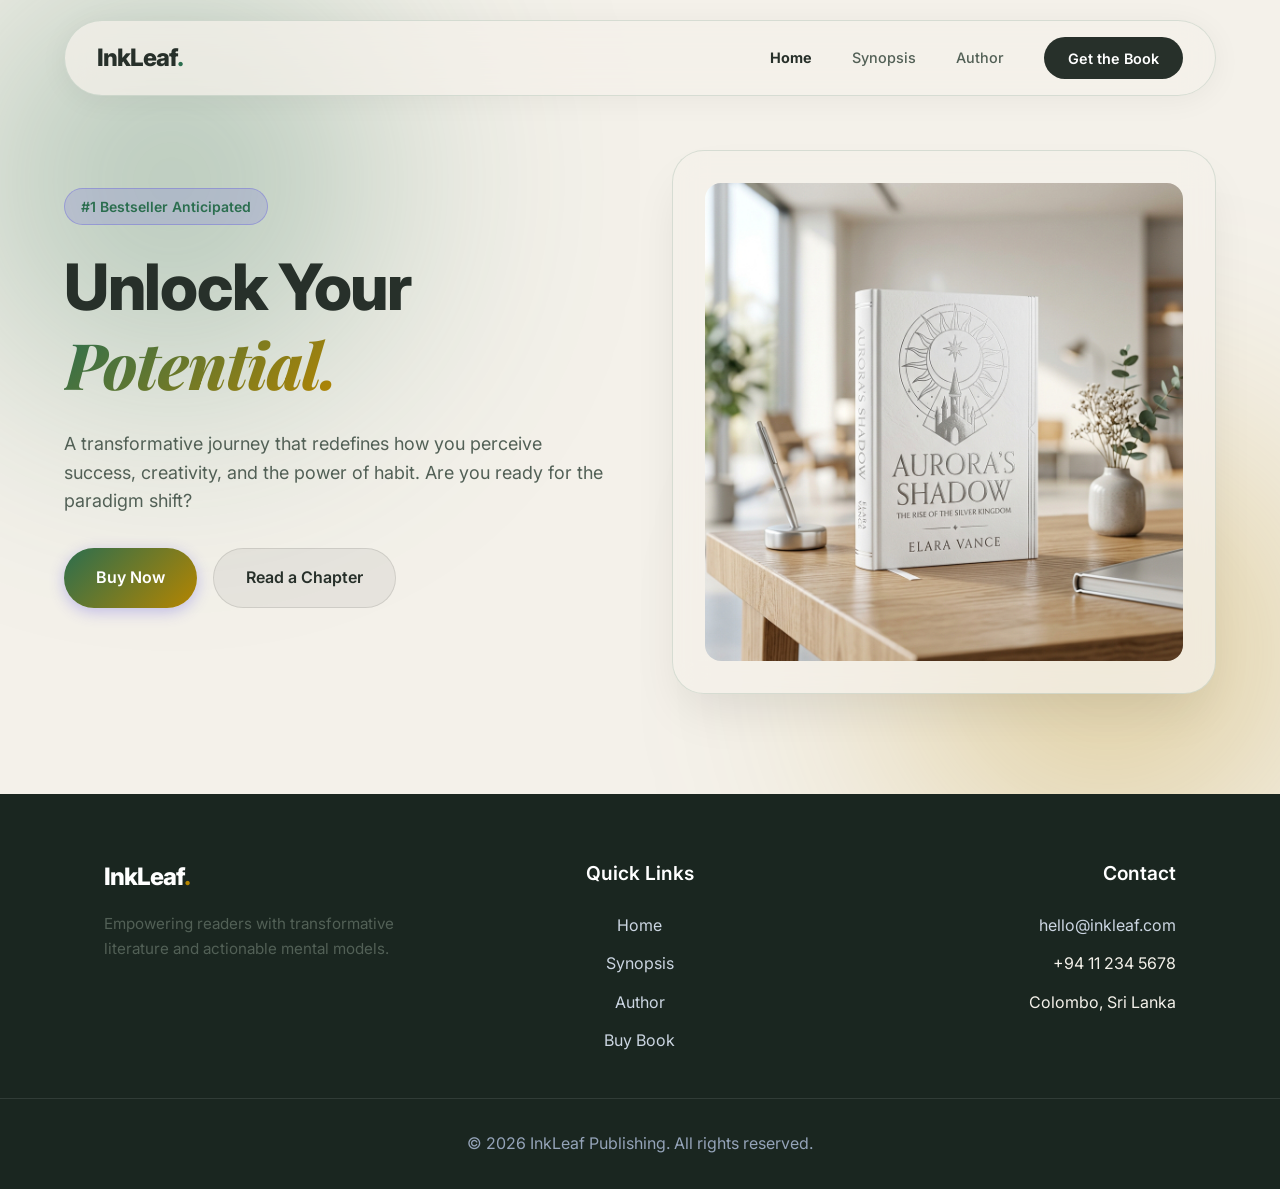
==== index.html @ 439c5c74 "InkLeaf website" ====
<!DOCTYPE html>
<html lang="en">
<head>
    <meta charset="UTF-8">
    <meta name="viewport" content="width=device-width, initial-scale=1.0">
    <title>InkLeaf | Home</title>
    <link href="https://fonts.googleapis.com/css2?family=Inter:wght@300;400;600;800&family=Playfair+Display:ital,wght@0,600;1,600&display=swap" rel="stylesheet">
    <link rel="stylesheet" href="style.css">
</head>
<body>
    <div class="bg-glow glow-1"></div>
    <div class="bg-glow glow-2"></div>

    <nav class="navbar glass">
        <a href="index.html" class="logo">InkLeaf<span>.</span></a>
        <ul class="nav-links">
            <li><a href="index.html" class="active">Home</a></li>
            <li><a href="synopsis.html">Synopsis</a></li>
            <li><a href="author.html">Author</a></li>
            <li><a href="buy.html" class="btn-sm">Get the Book</a></li>
        </ul>
    </nav>

    <header class="hero section">
        <div class="hero-content">
            <div class="badge">#1 Bestseller Anticipated</div>
            <h1 class="title">Unlock Your <span>Potential.</span></h1>
            <p>A transformative journey that redefines how you perceive success, creativity, and the power of habit. Are you ready for the paradigm shift?</p>
            <div class="hero-cta">
                <a href="buy.html" class="btn-primary">Buy Now</a>
                <a href="synopsis.html" class="btn-secondary">Read a Chapter</a>
            </div>
        </div>
        <div class="hero-image">
            <div class="image-wrapper glass">
                <img src="assets/book.png" alt="The Masterpiece Book Cover">
            </div>
        </div>
    </header>

    <footer class="footer">
        <div class="footer-container">
            <div class="footer-col">
                <a href="index.html" class="logo" style="margin-bottom: 1rem; display: block; color: white;">InkLeaf<span style="color: var(--accent-secondary);">.</span></a>
                <p>Empowering readers with transformative literature and actionable mental models.</p>
            </div>
            <div class="footer-col">
                <h3>Quick Links</h3>
                <ul>
                    <li><a href="index.html">Home</a></li>
                    <li><a href="synopsis.html">Synopsis</a></li>
                    <li><a href="author.html">Author</a></li>
                    <li><a href="buy.html">Buy Book</a></li>
                </ul>
            </div>
            <div class="footer-col">
                <h3>Contact</h3>
                <ul>
                    <li><a href="mailto:hello@inkleaf.com">hello@inkleaf.com</a></li>
                    <li>+94 11 234 5678</li>
                    <li>Colombo, Sri Lanka</li>
                </ul>
            </div>
        </div>
        <div class="footer-bottom">
            &copy; 2026 InkLeaf Publishing. All rights reserved.
        </div>
    </footer>
</body>
</html>
---- style.css ----
:root {
    --bg-color: #f4f1ea;
    --text-primary: #27302a;
    --text-secondary: #526056;
    --accent-primary: #2b6e4f;
    --accent-secondary: #b58500;
    --glass-bg: rgba(244, 241, 234, 0.75);
    --glass-border: rgba(43, 110, 79, 0.15);
    --font-sans: 'Inter', sans-serif;
    --font-serif: 'Playfair Display', serif;
}

* {
    margin: 0;
    padding: 0;
    box-sizing: border-box;
}

body {
    background-color: var(--bg-color);
    color: var(--text-primary);
    font-family: var(--font-sans);
    line-height: 1.6;
    overflow-x: hidden;
    position: relative;
    min-height: 100vh;
    display: flex;
    flex-direction: column;
}

/* Background Gradients */
.bg-glow {
    position: absolute;
    width: 600px;
    height: 600px;
    border-radius: 50%;
    filter: blur(120px);
    z-index: -1;
    opacity: 0.5;
    animation: float 10s infinite alternate ease-in-out;
}

.glow-1 {
    background: radial-gradient(circle, var(--accent-primary) 0%, transparent 70%);
    top: -10%;
    left: -10%;
}

.glow-2 {
    background: radial-gradient(circle, var(--accent-secondary) 0%, transparent 70%);
    bottom: 20%;
    right: -10%;
    animation-delay: -5s;
}

@keyframes float {
    0% { transform: translate(0, 0) scale(1); }
    100% { transform: translate(50px, 50px) scale(1.1); }
}

.glass {
    background: var(--glass-bg);
    backdrop-filter: blur(16px);
    -webkit-backdrop-filter: blur(16px);
    border: 1px solid var(--glass-border);
    box-shadow: 0 4px 30px rgba(0, 0, 0, 0.05);
}

.section {
    padding: 150px 5% 50px 5%;
    max-width: 1400px;
    margin: 0 auto;
    flex: 1;
}

h1 {
    font-size: clamp(3rem, 5vw, 5rem);
    font-weight: 800;
    letter-spacing: -0.02em;
    margin-bottom: 1.5rem;
    line-height: 1.2;
}

h1 span {
    background: linear-gradient(135deg, var(--accent-primary), var(--accent-secondary));
    -webkit-background-clip: text;
    -webkit-text-fill-color: transparent;
    font-family: var(--font-serif);
    font-style: italic;
}

h2 {
    font-size: clamp(2rem, 4vw, 3rem);
    font-weight: 600;
    margin-bottom: 1rem;
    line-height: 1.2;
}

p {
    color: var(--text-secondary);
    font-size: 1.125rem;
    margin-bottom: 2rem;
}

.btn-primary, .btn-secondary, .btn-sm {
    display: inline-flex;
    align-items: center;
    justify-content: center;
    padding: 1rem 2rem;
    border-radius: 50px;
    font-weight: 600;
    transition: all 0.3s ease;
    text-decoration: none;
    cursor: pointer;
    border: none;
    font-family: inherit;
}

.btn-primary {
    background: linear-gradient(135deg, var(--accent-primary), var(--accent-secondary));
    color: white;
    box-shadow: 0 4px 15px rgba(79, 70, 229, 0.3);
}

.btn-primary:hover {
    transform: translateY(-2px);
    box-shadow: 0 8px 25px rgba(79, 70, 229, 0.5);
}

.btn-secondary {
    background: rgba(0, 0, 0, 0.05);
    border: 1px solid rgba(0, 0, 0, 0.1);
    color: var(--text-primary);
}

.btn-secondary:hover {
    background: rgba(0, 0, 0, 0.1);
    transform: translateY(-2px);
}

.btn-sm {
    padding: 0.6rem 1.5rem;
    font-size: 0.9rem;
    background: var(--text-primary);
    color: white;
}

.btn-sm:hover {
    background: var(--text-secondary);
}

/* Navbar */
.navbar {
    position: fixed;
    top: 20px;
    left: 50%;
    transform: translateX(-50%);
    width: 90%;
    max-width: 1200px;
    display: flex;
    justify-content: space-between;
    align-items: center;
    padding: 1rem 2rem;
    border-radius: 100px;
    z-index: 1000;
}

.logo {
    font-size: 1.5rem;
    font-weight: 800;
    letter-spacing: -1px;
    color: var(--text-primary);
    text-decoration: none;
}

.logo span {
    color: var(--accent-primary);
}

.nav-links {
    display: flex;
    gap: 2.5rem;
    list-style: none;
    align-items: center;
}

.nav-links a:not(.btn-sm) {
    font-size: 0.9rem;
    font-weight: 500;
    color: var(--text-secondary);
    transition: color 0.3s ease;
    text-decoration: none;
}

.nav-links a:not(.btn-sm):hover, .nav-links a:not(.btn-sm).active {
    color: var(--text-primary);
    font-weight: 700;
}

.btn-sm.active {
    background: var(--accent-primary);
    color: white !important;
}

/* Hero Section */
.hero {
    display: grid;
    grid-template-columns: 1fr 1fr;
    align-items: center;
    gap: 4rem;
}

.badge {
    display: inline-block;
    padding: 0.4rem 1rem;
    background: rgba(79, 70, 229, 0.15);
    color: var(--accent-primary);
    border-radius: 50px;
    font-size: 0.875rem;
    font-weight: 600;
    margin-bottom: 1.5rem;
    border: 1px solid rgba(79, 70, 229, 0.3);
}

.hero-cta {
    display: flex;
    gap: 1rem;
    margin-bottom: 3rem;
}

.image-wrapper {
    position: relative;
    padding: 2rem;
    border-radius: 2rem;
    box-shadow: 0 25px 50px -12px rgba(0, 0, 0, 0.1);
}

.image-wrapper img {
    width: 100%;
    height: auto;
    border-radius: 1rem;
    display: block;
}

/* Synopsis */
.features-list {
    list-style: none;
    display: flex;
    flex-direction: column;
    gap: 2rem;
    margin-top: 3rem;
}

.features-list li {
    display: flex;
    gap: 1.5rem;
    align-items: flex-start;
}

.features-list .icon {
    font-size: 2rem;
    background: var(--glass-bg);
    padding: 1rem;
    border-radius: 1rem;
    border: 1px solid var(--glass-border);
}

.features-list h3 {
    font-size: 1.25rem;
    margin-bottom: 0.5rem;
}

/* Buy Section */
.buy-cards {
    display: grid;
    grid-template-columns: repeat(auto-fit, minmax(300px, 1fr));
    gap: 2rem;
    max-width: 900px;
    margin: 0 auto;
}

.card {
    padding: 3rem 2rem;
    border-radius: 1.5rem;
    position: relative;
    transition: transform 0.3s ease;
}

.card:hover {
    transform: translateY(-10px);
}

.price {
    font-size: 3.5rem;
    font-weight: 800;
    margin-bottom: 1rem;
}

.price span {
    font-size: 1.5rem;
    color: var(--text-secondary);
}

.card ul {
    list-style: none;
    margin: 2rem 0;
    display: flex;
    flex-direction: column;
    gap: 1rem;
}

.popular {
    border: 2px solid var(--accent-primary);
    background: linear-gradient(180deg, rgba(79, 70, 229, 0.05) 0%, rgba(255, 255, 255, 0.8) 100%);
}

.popular-badge {
    position: absolute;
    top: -15px;
    left: 50%;
    transform: translateX(-50%);
    background: linear-gradient(135deg, var(--accent-primary), var(--accent-secondary));
    color: white;
    padding: 0.5rem 1.5rem;
    border-radius: 50px;
    font-size: 0.875rem;
    font-weight: 600;
}

/* Footer */
.footer {
    background-color: #1a2620;
    color: #f4f1ea;
    margin-top: 50px;
}

.footer-container {
    display: grid;
    grid-template-columns: repeat(auto-fit, minmax(250px, 1fr));
    gap: 3rem;
    padding: 4rem 5% 2rem 5%;
    max-width: 1200px;
    margin: 0 auto;
}

.footer-col:nth-child(1) { text-align: left; }
.footer-col:nth-child(2) { text-align: center; }
.footer-col:nth-child(3) { text-align: right; }

.footer-col p {
    font-size: 0.95rem;
    margin-bottom: 1rem;
}

.footer-col h3 {
    color: #ffffff;
    font-size: 1.2rem;
    margin-bottom: 1.5rem;
    font-weight: 600;
}

.footer-col ul {
    list-style: none;
}

.footer-col ul li {
    margin-bottom: 0.8rem;
}

.footer-col ul li a {
    color: #cbd5e1;
    text-decoration: none;
    transition: color 0.3s ease;
}

.footer-col ul li a:hover {
    color: var(--accent-secondary);
}

.footer-bottom {
    text-align: center;
    padding: 2rem;
    border-top: 1px solid rgba(255, 255, 255, 0.1);
    color: #94a3b8;
}

@media (max-width: 968px) {
    .hero {
        grid-template-columns: 1fr;
        text-align: center;
    }
    .hero-cta {
        justify-content: center;
    }
}

@media (max-width: 768px) {
    .footer-col:nth-child(1),
    .footer-col:nth-child(2),
    .footer-col:nth-child(3) {
        text-align: center;
    }
}
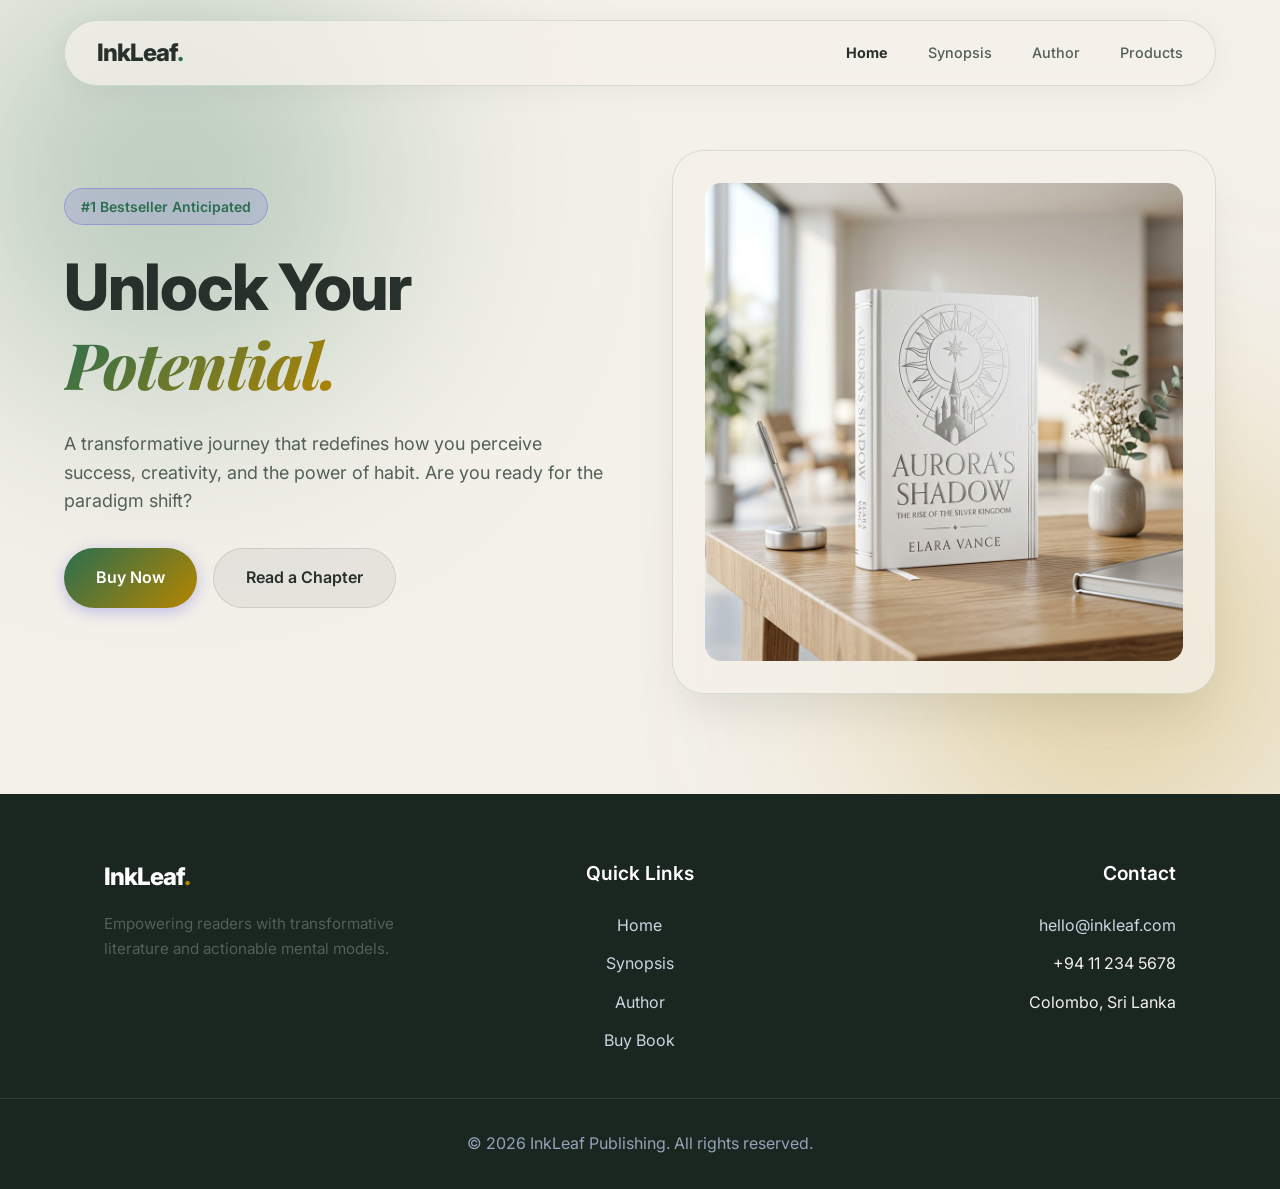
==== commit 613eae70: "InkLeaf Web site" ====
--- a/index.html
+++ b/index.html
@@ -1,31 +1,44 @@
 <!DOCTYPE html>
 <html lang="en">
+
 <head>
     <meta charset="UTF-8">
     <meta name="viewport" content="width=device-width, initial-scale=1.0">
     <title>InkLeaf | Home</title>
-    <link href="https://fonts.googleapis.com/css2?family=Inter:wght@300;400;600;800&family=Playfair+Display:ital,wght@0,600;1,600&display=swap" rel="stylesheet">
+    <link
+        href="https://fonts.googleapis.com/css2?family=Inter:wght@300;400;600;800&family=Playfair+Display:ital,wght@0,600;1,600&display=swap"
+        rel="stylesheet">
     <link rel="stylesheet" href="style.css">
 </head>
+
 <body>
     <div class="bg-glow glow-1"></div>
     <div class="bg-glow glow-2"></div>
 
     <nav class="navbar glass">
-        <a href="index.html" class="logo">InkLeaf<span>.</span></a>
-        <ul class="nav-links">
-            <li><a href="index.html" class="active">Home</a></li>
-            <li><a href="synopsis.html">Synopsis</a></li>
-            <li><a href="author.html">Author</a></li>
-            <li><a href="buy.html" class="btn-sm">Get the Book</a></li>
-        </ul>
+        <div class="navbar-row">
+            <a href="index.html" class="logo">InkLeaf<span>.</span></a>
+            <div class="nav-right">
+                <ul class="nav-links" id="nav-links">
+                    <li><a href="index.html" class="active">Home</a></li>
+                    <li><a href="synopsis.html">Synopsis</a></li>
+                    <li><a href="author.html">Author</a></li>
+                    <li><a href="buy.html">Products</a></li>
+                </ul>
+                <button class="hamburger" id="hamburger" aria-label="Menu">
+                    <span></span><span></span><span></span>
+                </button>
+            </div>
+        </div>
     </nav>
+    <div class="nav-overlay" id="nav-overlay"></div>
 
     <header class="hero section">
         <div class="hero-content">
             <div class="badge">#1 Bestseller Anticipated</div>
             <h1 class="title">Unlock Your <span>Potential.</span></h1>
-            <p>A transformative journey that redefines how you perceive success, creativity, and the power of habit. Are you ready for the paradigm shift?</p>
+            <p>A transformative journey that redefines how you perceive success, creativity, and the power of habit. Are
+                you ready for the paradigm shift?</p>
             <div class="hero-cta">
                 <a href="buy.html" class="btn-primary">Buy Now</a>
                 <a href="synopsis.html" class="btn-secondary">Read a Chapter</a>
@@ -41,13 +54,15 @@
     <footer class="footer">
         <div class="footer-container">
             <div class="footer-col">
-                <a href="index.html" class="logo" style="margin-bottom: 1rem; display: block; color: white;">InkLeaf<span style="color: var(--accent-secondary);">.</span></a>
+                <a href="index.html" class="logo"
+                    style="margin-bottom: 1rem; display: block; color: white;">InkLeaf<span
+                        style="color: var(--accent-secondary);">.</span></a>
                 <p>Empowering readers with transformative literature and actionable mental models.</p>
             </div>
             <div class="footer-col">
                 <h3>Quick Links</h3>
                 <ul>
-                    <li><a href="index.html">Home</a></li>
+                    <li><a href="index.html" class="active">Home</a></li>
                     <li><a href="synopsis.html">Synopsis</a></li>
                     <li><a href="author.html">Author</a></li>
                     <li><a href="buy.html">Buy Book</a></li>
@@ -66,5 +81,7 @@
             &copy; 2026 InkLeaf Publishing. All rights reserved.
         </div>
     </footer>
+    <script src="navbar.js"></script>
 </body>
-</html>
+
+</html>
--- a/style.css
+++ b/style.css
@@ -54,8 +54,13 @@
 }
 
 @keyframes float {
-    0% { transform: translate(0, 0) scale(1); }
-    100% { transform: translate(50px, 50px) scale(1.1); }
+    0% {
+        transform: translate(0, 0) scale(1);
+    }
+
+    100% {
+        transform: translate(50px, 50px) scale(1.1);
+    }
 }
 
 .glass {
@@ -102,7 +107,9 @@
     margin-bottom: 2rem;
 }
 
-.btn-primary, .btn-secondary, .btn-sm {
+.btn-primary,
+.btn-secondary,
+.btn-sm {
     display: inline-flex;
     align-items: center;
     justify-content: center;
@@ -158,11 +165,115 @@
     width: 90%;
     max-width: 1200px;
     display: flex;
-    justify-content: space-between;
-    align-items: center;
-    padding: 1rem 2rem;
+    flex-direction: column;
+    padding: 0.8rem 2rem;
     border-radius: 100px;
     z-index: 1000;
+}
+
+.navbar-row {
+    display: flex;
+    align-items: center;
+    justify-content: space-between;
+    width: 100%;
+}
+
+.nav-right {
+    display: flex;
+    align-items: center;
+    gap: 1.5rem;
+}
+
+.navbar>.logo {
+    position: static;
+    transform: none;
+}
+
+.search-bar {
+    display: none;
+    width: 100%;
+    padding: 0.6rem 0;
+    border-top: 1px solid var(--glass-border);
+    margin-top: 0.4rem;
+}
+
+.search-bar.open {
+    display: flex;
+}
+
+.search-bar input {
+    width: 100%;
+    border: none;
+    background: transparent;
+    font-size: 0.95rem;
+    font-family: var(--font-sans);
+    color: var(--text-primary);
+    outline: none;
+    padding: 0.3rem 0.5rem;
+}
+
+.search-bar input::placeholder {
+    color: var(--text-secondary);
+}
+
+.search-btn {
+    background: none;
+    border: none;
+    cursor: pointer;
+    color: var(--text-secondary);
+    display: flex;
+    align-items: center;
+    padding: 0.3rem;
+    transition: color 0.2s;
+}
+
+.search-btn:hover {
+    color: var(--text-primary);
+}
+
+/* Hamburger */
+.hamburger {
+    display: none;
+    flex-direction: column;
+    gap: 5px;
+    background: none;
+    border: none;
+    cursor: pointer;
+    padding: 4px;
+}
+
+.hamburger span {
+    display: block;
+    width: 22px;
+    height: 2px;
+    background: var(--text-primary);
+    border-radius: 2px;
+    transition: all 0.3s;
+}
+
+.hamburger.active span:nth-child(1) {
+    transform: translateY(7px) rotate(45deg);
+}
+
+.hamburger.active span:nth-child(2) {
+    opacity: 0;
+}
+
+.hamburger.active span:nth-child(3) {
+    transform: translateY(-7px) rotate(-45deg);
+}
+
+/* Nav overlay */
+.nav-overlay {
+    display: none;
+    position: fixed;
+    inset: 0;
+    background: rgba(0, 0, 0, 0.4);
+    z-index: 999;
+}
+
+.nav-overlay.show {
+    display: block;
 }
 
 .logo {
@@ -192,7 +303,8 @@
     text-decoration: none;
 }
 
-.nav-links a:not(.btn-sm):hover, .nav-links a:not(.btn-sm).active {
+.nav-links a:not(.btn-sm):hover,
+.nav-links a:not(.btn-sm).active {
     color: var(--text-primary);
     font-weight: 700;
 }
@@ -200,6 +312,16 @@
 .btn-sm.active {
     background: var(--accent-primary);
     color: white !important;
+}
+
+.hamburger {
+    display: none;
+    flex-direction: column;
+    gap: 5px;
+    background: none;
+    border: none;
+    cursor: pointer;
+    padding: 4px;
 }
 
 /* Hero Section */
@@ -242,89 +364,550 @@
     display: block;
 }
 
-/* Synopsis */
-.features-list {
+/* Book Cover */
+.book-cover {
+    width: 100%;
+    max-width: 195px;
+    height: auto;
+    border-radius: 10px;
+    margin: 1rem auto 1.4rem auto;
+    display: block;
+    object-fit: cover;
+    border: 6px solid #bddf39;
+    box-shadow: 0 12px 25px -8px rgba(0, 0, 0, 0.25);
+}
+
+/* Buy Layout */
+.buy-section {
+    text-align: left;
+}
+
+.buy-layout {
+    display: grid;
+    grid-template-columns: 260px 1fr;
+    gap: 2.5rem;
+    align-items: start;
+}
+
+/* Book Menu */
+.book-menu {
+    border-radius: 1.2rem;
+    padding: 1.5rem;
+    position: sticky;
+    top: 100px;
+}
+
+.book-menu-search {
+    display: flex;
+    align-items: center;
+    gap: 0.6rem;
+    background: rgba(0, 0, 0, 0.04);
+    border: 1px solid var(--glass-border);
+    border-radius: 50px;
+    padding: 0.5rem 1rem;
+    margin-bottom: 1.5rem;
+}
+
+.book-menu-search svg {
+    color: var(--text-secondary);
+    flex-shrink: 0;
+}
+
+.book-menu-search input {
+    border: none;
+    background: transparent;
+    font-size: 0.85rem;
+    font-family: var(--font-sans);
+    color: var(--text-primary);
+    outline: none;
+    width: 100%;
+}
+
+.book-menu-search input::placeholder {
+    color: var(--text-secondary);
+}
+
+.book-menu-title {
+    font-size: 0.75rem;
+    font-weight: 700;
+    letter-spacing: 0.1em;
+    text-transform: uppercase;
+    color: var(--text-secondary);
+    margin-bottom: 0.8rem;
+}
+
+.book-menu-list {
     list-style: none;
     display: flex;
     flex-direction: column;
-    gap: 2rem;
-    margin-top: 3rem;
-}
-
-.features-list li {
-    display: flex;
-    gap: 1.5rem;
-    align-items: flex-start;
-}
-
-.features-list .icon {
-    font-size: 2rem;
-    background: var(--glass-bg);
-    padding: 1rem;
-    border-radius: 1rem;
-    border: 1px solid var(--glass-border);
-}
-
-.features-list h3 {
-    font-size: 1.25rem;
-    margin-bottom: 0.5rem;
+    gap: 0.4rem;
+}
+
+.book-menu-item {
+    display: flex;
+    align-items: center;
+    gap: 0.8rem;
+    padding: 0.7rem 0.8rem;
+    border-radius: 0.8rem;
+    cursor: pointer;
+    transition: all 0.2s;
+}
+
+.book-menu-item:hover {
+    background: rgba(43, 110, 79, 0.08);
+}
+
+.book-menu-item.active {
+    background: rgba(43, 110, 79, 0.12);
+    border-left: 3px solid var(--accent-primary);
+}
+
+.book-menu-icon {
+    font-size: 1.4rem;
+    flex-shrink: 0;
+}
+
+.book-menu-name {
+    font-size: 0.88rem;
+    font-weight: 600;
+    color: var(--text-primary);
+    margin-bottom: 0.1rem;
+}
+
+.book-menu-price {
+    font-size: 0.78rem;
+    color: var(--accent-secondary);
+    font-weight: 600;
+}
+
+.buy-main h2 {
+    font-size: clamp(1.5rem, 3vw, 2rem);
+}
+
+@media (max-width: 768px) {
+    .buy-layout {
+        grid-template-columns: 1fr;
+    }
+
+    .book-menu {
+        position: static;
+    }
 }
 
 /* Buy Section */
 .buy-cards {
+    display: flex;
+    justify-content: center;
+    gap: 2rem;
+    max-width: 780px;
+    margin: 0 auto;
+    align-items: start;
+}
+
+.card {
+    border-radius: 1.2rem;
+    overflow: hidden;
+    background: #fff;
+    box-shadow: 0 4px 24px rgba(0, 0, 0, 0.08);
+    cursor: pointer;
+    transition: transform 0.3s ease, box-shadow 0.3s ease;
+    position: relative;
+    width: 280px;
+    flex-shrink: 0;
+}
+
+.card:hover {
+    transform: translateY(-6px);
+    box-shadow: 0 12px 36px rgba(0, 0, 0, 0.14);
+}
+
+.card-highlight {
+    outline: 3px solid var(--accent-primary);
+    outline-offset: 3px;
+    transform: translateY(-6px);
+    box-shadow: 0 12px 36px rgba(43, 110, 79, 0.2) !important;
+    transition: outline 0.3s, box-shadow 0.3s;
+}
+
+.card-img-wrap {
+    position: relative;
+    width: 100%;
+    height: 200px;
+    overflow: hidden;
+    background: #f0ede6;
+}
+
+.card-img-wrap img {
+    width: 100%;
+    height: 100%;
+    object-fit: cover;
+    object-position: center top;
+    display: block;
+}
+
+.card-badge {
+    position: absolute;
+    top: 14px;
+    left: 14px;
+    background: linear-gradient(135deg, var(--accent-secondary), #d4a017);
+    color: white;
+    font-size: 0.75rem;
+    font-weight: 700;
+    letter-spacing: 0.05em;
+    padding: 0.35rem 0.9rem;
+    border-radius: 6px;
+    text-transform: uppercase;
+}
+
+.card-body {
+    padding: 1.4rem 1.4rem 1.2rem;
+}
+
+.card-category {
+    font-size: 0.72rem;
+    font-weight: 700;
+    letter-spacing: 0.1em;
+    color: var(--accent-secondary);
+    margin-bottom: 0.5rem;
+}
+
+.card-title {
+    font-size: 1.25rem;
+    font-weight: 700;
+    color: var(--text-primary);
+    line-height: 1.3;
+    margin-bottom: 0;
+    font-family: var(--font-serif);
+}
+
+.card-divider {
+    border: none;
+    border-top: 1px solid rgba(0, 0, 0, 0.08);
+    margin: 1rem 0;
+}
+
+.card-bottom {
+    display: flex;
+    align-items: center;
+    justify-content: space-between;
+}
+
+.card-price {
+    font-size: 1.5rem;
+    font-weight: 800;
+    color: var(--text-primary);
+}
+
+.card-stars {
+    color: var(--accent-secondary);
+    font-size: 1rem;
+    letter-spacing: 0.05em;
+}
+
+.popular-card {
+    border: 2px solid var(--accent-primary);
+}
+
+/* ==================== MODAL STYLING ==================== */
+.modal {
+    display: none;
+    position: fixed;
+    z-index: 2000;
+    left: 0;
+    top: 0;
+    width: 100%;
+    height: 100%;
+    background-color: rgba(26, 38, 32, 0.85);
+    overflow-y: auto;
+    padding: 2rem 1rem;
+    align-items: center;
+    justify-content: center;
+}
+
+.modal-content {
+    background: var(--bg-color);
+    margin: auto;
+    padding: 0;
+    border-radius: 1.5rem;
+    width: 100%;
+    max-width: 820px;
+    border: 1px solid rgba(43, 110, 79, 0.2);
+    box-shadow: 0 30px 80px rgba(0, 0, 0, 0.3);
+    position: relative;
+    overflow: hidden;
+}
+
+.modal-inner {
     display: grid;
-    grid-template-columns: repeat(auto-fit, minmax(300px, 1fr));
-    gap: 2rem;
-    max-width: 900px;
-    margin: 0 auto;
-}
-
-.card {
-    padding: 3rem 2rem;
-    border-radius: 1.5rem;
+    grid-template-columns: 1fr 1fr;
+    min-height: 460px;
+}
+
+.modal-photo {
     position: relative;
-    transition: transform 0.3s ease;
-}
-
-.card:hover {
-    transform: translateY(-10px);
-}
-
-.price {
-    font-size: 3.5rem;
+    background: linear-gradient(160deg, #e8e3d8 0%, #d4cfc4 100%);
+    display: flex;
+    align-items: center;
+    justify-content: center;
+    padding: 2.5rem;
+    border-right: 1px solid rgba(43, 110, 79, 0.15);
+}
+
+.modal-photo::before {
+    content: '';
+    position: absolute;
+    inset: 0;
+    background: radial-gradient(circle at 30% 50%, rgba(43, 110, 79, 0.1) 0%, transparent 70%);
+}
+
+.modal-photo img {
+    width: 100%;
+    max-width: 200px;
+    border-radius: 12px;
+    border: 3px solid rgba(181, 133, 0, 0.4);
+    box-shadow: 0 20px 40px rgba(0, 0, 0, 0.15);
+    position: relative;
+    z-index: 1;
+    display: block;
+}
+
+.modal-details {
+    padding: 2.5rem 2rem;
+    display: flex;
+    flex-direction: column;
+    justify-content: space-between;
+    color: var(--text-primary);
+}
+
+.modal-details h2 {
+    font-size: 1.6rem;
+    color: var(--text-primary);
+    margin-bottom: 0.4rem;
+}
+
+.modal-price {
+    font-size: 2.2rem;
     font-weight: 800;
-    margin-bottom: 1rem;
-}
-
-.price span {
-    font-size: 1.5rem;
-    color: var(--text-secondary);
-}
-
-.card ul {
+    background: linear-gradient(135deg, #b58500, #d4a017);
+    -webkit-background-clip: text;
+    -webkit-text-fill-color: transparent;
+    margin-bottom: 0.8rem;
+}
+
+.modal-desc {
+    color: var(--text-secondary);
+    font-size: 0.95rem;
+    margin-bottom: 1.2rem;
+}
+
+.modal-details ul {
     list-style: none;
-    margin: 2rem 0;
     display: flex;
     flex-direction: column;
-    gap: 1rem;
-}
-
-.popular {
-    border: 2px solid var(--accent-primary);
-    background: linear-gradient(180deg, rgba(79, 70, 229, 0.05) 0%, rgba(255, 255, 255, 0.8) 100%);
-}
-
-.popular-badge {
+    gap: 0.5rem;
+    margin-bottom: 1.5rem;
+    flex: 1;
+}
+
+.modal-details ul li {
+    color: var(--text-secondary);
+    font-size: 0.9rem;
+    display: flex;
+    align-items: center;
+    gap: 0.5rem;
+}
+
+.modal-details ul li::before {
+    content: '✓';
+    color: var(--accent-primary);
+    font-weight: 700;
+}
+
+.close-btn {
     position: absolute;
-    top: -15px;
-    left: 50%;
-    transform: translateX(-50%);
-    background: linear-gradient(135deg, var(--accent-primary), var(--accent-secondary));
+    top: 14px;
+    right: 20px;
+    font-size: 1.8rem;
+    cursor: pointer;
+    color: var(--text-secondary);
+    z-index: 10;
+    line-height: 1;
+    transition: color 0.2s;
+}
+
+.close-btn:hover {
+    color: var(--text-primary);
+}
+
+@media (max-width: 600px) {
+    .modal-inner {
+        grid-template-columns: 1fr;
+    }
+
+    .modal-photo {
+        border-right: none;
+        border-bottom: 1px solid rgba(181, 133, 0, 0.2);
+        padding: 2rem;
+        min-height: 220px;
+    }
+
+    .modal-photo img {
+        max-width: 140px;
+    }
+}
+
+/* Carousel */
+.carousel {
+    position: relative;
+    width: 100%;
+    height: 100%;
+    display: flex;
+    flex-direction: column;
+    align-items: center;
+    justify-content: center;
+    gap: 0.8rem;
+}
+
+.carousel-track {
+    position: relative;
+    width: 100%;
+    flex: 1;
+    display: flex;
+    align-items: center;
+    justify-content: center;
+}
+
+.carousel-slide {
+    display: none;
+    flex-direction: column;
+    align-items: center;
+    gap: 0.5rem;
+}
+
+.carousel-slide.active {
+    display: flex;
+}
+
+.carousel-slide img {
+    max-width: 180px;
+    max-height: 220px;
+    width: auto;
+    height: auto;
+    border-radius: 10px;
+    border: 3px solid rgba(181, 133, 0, 0.4);
+    box-shadow: 0 10px 30px rgba(0, 0, 0, 0.12);
+    object-fit: cover;
+}
+
+.carousel-caption {
+    font-size: 0.8rem;
+    color: var(--text-secondary);
+    font-weight: 500;
+}
+
+.carousel-btn {
+    position: absolute;
+    top: 50%;
+    transform: translateY(-50%);
+    background: white;
+    border: 1px solid rgba(43, 110, 79, 0.2);
+    color: var(--accent-primary);
+    width: 34px;
+    height: 34px;
+    border-radius: 50%;
+    font-size: 1rem;
+    cursor: pointer;
+    display: flex;
+    align-items: center;
+    justify-content: center;
+    box-shadow: 0 2px 8px rgba(0, 0, 0, 0.1);
+    transition: all 0.2s;
+    z-index: 5;
+}
+
+.carousel-btn:hover {
+    background: var(--accent-primary);
     color: white;
-    padding: 0.5rem 1.5rem;
+}
+
+.prev-btn {
+    left: 0;
+}
+
+.next-btn {
+    right: 0;
+}
+
+.carousel-dots {
+    display: flex;
+    gap: 0.4rem;
+}
+
+.dot {
+    width: 7px;
+    height: 7px;
+    border-radius: 50%;
+    background: rgba(43, 110, 79, 0.25);
+    cursor: pointer;
+    transition: background 0.2s;
+}
+
+.dot.active {
+    background: var(--accent-primary);
+}
+
+/* Quantity Selector */
+.qty-wrap {
+    display: flex;
+    align-items: center;
+    justify-content: space-between;
+    margin: 1rem 0 0.5rem;
+    padding: 0.6rem 1rem;
+    background: rgba(43, 110, 79, 0.06);
+    border: 1px solid rgba(43, 110, 79, 0.15);
     border-radius: 50px;
-    font-size: 0.875rem;
+}
+
+.qty-label {
+    font-size: 0.85rem;
     font-weight: 600;
+    color: var(--text-secondary);
+}
+
+.qty-controls {
+    display: flex;
+    align-items: center;
+    gap: 0.8rem;
+}
+
+.qty-btn {
+    width: 28px;
+    height: 28px;
+    border-radius: 50%;
+    border: 1.5px solid var(--accent-primary);
+    background: white;
+    color: var(--accent-primary);
+    font-size: 1.1rem;
+    font-weight: 700;
+    cursor: pointer;
+    display: flex;
+    align-items: center;
+    justify-content: center;
+    transition: all 0.2s;
+    line-height: 1;
+}
+
+.qty-btn:hover {
+    background: var(--accent-primary);
+    color: white;
+}
+
+.qty-count {
+    font-size: 1.1rem;
+    font-weight: 700;
+    color: var(--text-primary);
+    min-width: 20px;
+    text-align: center;
 }
 
 /* Footer */
@@ -343,9 +926,17 @@
     margin: 0 auto;
 }
 
-.footer-col:nth-child(1) { text-align: left; }
-.footer-col:nth-child(2) { text-align: center; }
-.footer-col:nth-child(3) { text-align: right; }
+.footer-col:nth-child(1) {
+    text-align: left;
+}
+
+.footer-col:nth-child(2) {
+    text-align: center;
+}
+
+.footer-col:nth-child(3) {
+    text-align: right;
+}
 
 .footer-col p {
     font-size: 0.95rem;
@@ -389,15 +980,88 @@
         grid-template-columns: 1fr;
         text-align: center;
     }
+
     .hero-cta {
         justify-content: center;
     }
 }
 
 @media (max-width: 768px) {
+
     .footer-col:nth-child(1),
     .footer-col:nth-child(2),
     .footer-col:nth-child(3) {
         text-align: center;
     }
 }
+
+@media (max-width: 600px) {
+
+    /* Navbar fix */
+    .navbar {
+        top: 10px;
+        padding: 0.7rem 1.2rem;
+        width: 95%;
+        border-radius: 20px;
+    }
+
+    .btn-sm {
+        padding: 0.45rem 0.9rem;
+        font-size: 0.8rem;
+        white-space: nowrap;
+    }
+
+    .logo {
+        font-size: 1.2rem;
+    }
+
+    .hamburger {
+        display: flex;
+    }
+
+    .nav-links {
+        display: none;
+        position: fixed;
+        top: 0;
+        right: 0;
+        height: 100vh;
+        width: 280px;
+        background: var(--bg-color);
+        flex-direction: column;
+        padding: 5rem 2rem 2rem;
+        gap: 1.5rem;
+        z-index: 1000;
+        box-shadow: -4px 0 30px rgba(0, 0, 0, 0.12);
+        align-items: flex-start;
+    }
+
+    .nav-links.open {
+        display: flex;
+    }
+
+    /* Hero space fix */
+    .section {
+        padding: 110px 5% 40px 5%;
+    }
+
+    .hero {
+        gap: 1.5rem;
+    }
+
+    .image-wrapper {
+        padding: 1rem;
+        max-width: 280px;
+        margin: 0 auto;
+    }
+
+    /* Cards fix */
+    .buy-cards {
+        flex-direction: column;
+        align-items: center;
+    }
+
+    .card {
+        width: 100%;
+        max-width: 340px;
+    }
+}
